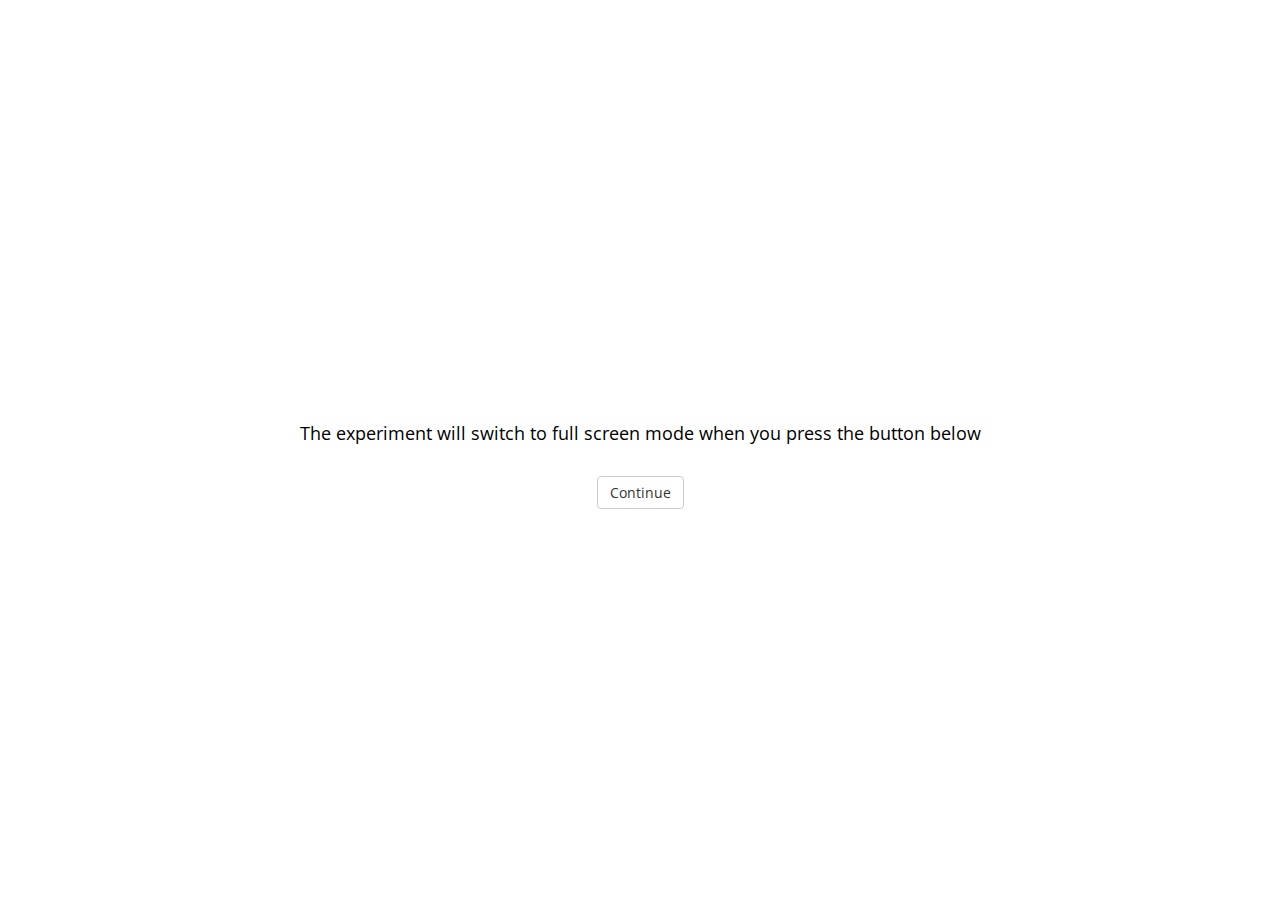
==== session2/cards/index.html @ af108b32 "removed quiz on session2" ====
<!DOCTYPE html>
<html>

<head>
    <title>Cards</title>
    <script src="js/jquery-2.1.1.min.js"></script>
    <script src="js/jspsych.js"></script>
    <script src="plugins/jspsych-resize.js"></script>
    <script src="plugins/jspsych-html-keyboard-response.js"></script>
    <script src="plugins/jspsych-instructions.js"></script>
    <script src="plugins/jspsych-survey-text.js"></script>
    <script src="plugins/jspsych-survey-multi-choice.js"></script>
    <script src="plugins/jspsych-fullscreen.js"></script>
    <script src="plugins/jspsych-html-button-response.js"></script>
    <script src="plugins/jspsych-html-slider-response.js"></script>
    <link href="css/my_exp.css" rel="stylesheet" type="text/css">
    <link href="css/jspsych.css" rel="stylesheet" type="text/css">

</head>

<body>
    <script>

        /*this defines the css properties according to the window_screen_size*/
        var root = document.documentElement;
        var vis_angle_px = 105
        var square_width = 51.4
        root.style.setProperty('--top_middle', window.screen.height / 2 + "px");
        root.style.setProperty('--left_middle', window.screen.width / 2 - (square_width / 2) + "px");
        root.style.setProperty('--top_a', window.screen.height / 2 - vis_angle_px + "px");
        root.style.setProperty('--left_a', window.screen.width / 2 - vis_angle_px + "px");
        root.style.setProperty('--top_b', window.screen.height / 2 - 2 * vis_angle_px + "px");
        root.style.setProperty('--left_b', window.screen.width / 2 - 2 * vis_angle_px + "px");
        root.style.setProperty('--top_c', window.screen.height / 2 - 3 * vis_angle_px + "px");
        root.style.setProperty('--left_c', window.screen.width / 2 - 3 * vis_angle_px + "px");
        root.style.setProperty('--top_d', window.screen.height / 2 - vis_angle_px + "px");
        root.style.setProperty('--right_d', window.screen.width / 2 - vis_angle_px + "px");
        root.style.setProperty('--top_e', window.screen.height / 2 - 2 * vis_angle_px + "px");
        root.style.setProperty('--right_e', window.screen.width / 2 - 2 * vis_angle_px + "px");
        root.style.setProperty('--top_f', window.screen.height / 2 - 3 * vis_angle_px + "px");
        root.style.setProperty('--right_f', window.screen.width / 2 - 3 * vis_angle_px + "px");
        root.style.setProperty('--bottom_g', window.screen.height / 2 - vis_angle_px + "px");
        root.style.setProperty('--right_g', window.screen.width / 2 - vis_angle_px + "px");
        root.style.setProperty('--bottom_h', window.screen.height / 2 - 2 * vis_angle_px + "px");
        root.style.setProperty('--right_h', window.screen.width / 2 - 2 * vis_angle_px + "px");
        root.style.setProperty('--bottom_i', window.screen.height / 2 - 3 * vis_angle_px + "px");
        root.style.setProperty('--right_i', window.screen.width / 2 - 3 * vis_angle_px + "px");
        root.style.setProperty('--bottom_j', window.screen.height / 2 - vis_angle_px + "px");
        root.style.setProperty('--left_j', window.screen.width / 2 - vis_angle_px + "px");
        root.style.setProperty('--bottom_k', window.screen.height / 2 - 2 * vis_angle_px + "px");
        root.style.setProperty('--left_k', window.screen.width / 2 - 2 * vis_angle_px + "px");
        root.style.setProperty('--bottom_l', window.screen.height / 2 - 3 * vis_angle_px + "px");
        root.style.setProperty('--left_l', window.screen.width / 2 - 3 * vis_angle_px + "px");

        root.style.setProperty('--upper1', window.screen.height / 2 - 3 * vis_angle_px + "px");
        root.style.setProperty('--upper2', window.screen.height / 2 - 2 * vis_angle_px + "px");
        root.style.setProperty('--upper3', window.screen.height / 2 - vis_angle_px + "px");

        root.style.setProperty('--lower1', window.screen.height / 2 - 3 * vis_angle_px + "px");
        root.style.setProperty('--lower2', window.screen.height / 2 - 2 * vis_angle_px + "px");
        root.style.setProperty('--lower3', window.screen.height / 2 - vis_angle_px + "px");

        //---------------------------------------------------------------------------------------------
        root.style.setProperty('--left_card', window.screen.width / 2 - 350 + "px");
        root.style.setProperty('--right_card', window.screen.width / 2 -  350 + "px");
        root.style.setProperty('--middle_left_card', window.screen.width / 2 - 160 + "px");
        root.style.setProperty('--middle_right_card', window.screen.width / 2 - 160 + "px");

        root.style.setProperty('--top_card', window.screen.height / 2 - 90 + "px");
        root.style.setProperty('--top_reward', window.screen.height / 2 + "px");
        root.style.setProperty('--left_reward', window.screen.width / 2 + "px");


        /*---------------------------------------------------- 
        Card game starts
        ------------------------------------------------------*/
        /*full screen */
        var enter_fullscreen = {
            type: "fullscreen",
            fullscreen_mode: true
        }
        /*---------------------------------------------------- 
        Define images
        ------------------------------------------------------*/

        var example_deck0=['images/practice_elements/conversation_green_blank.png', 'images/practice_elements/conversation_ocean_blank.png']
        var example_deck1= ['images/practice_elements/heart_bluish_blank.png','images/practice_elements/star_purple_blank.png', 'images/practice_elements/heart_purple_blank.png','images/practice_elements/star_bluish_blank.png']
        var example_deck2= ['images/practice_elements/parallel_brown_plus.png', 'images/practice_elements/trapezoid_fuchsia_x.png', 'images/practice_elements/parallel_fuchsia_plus.png', 'images/practice_elements/trapezoid_brown_x.png', 'images/practice_elements/trapezoid_brown_plus.png', 'images/practice_elements/parallel_fuchsia_x.png', 'images/practice_elements/trapezoid_fuchsia_plus.png', 'images/practice_elements/parallel_brown_x.png']
        var practice_deck_images = [example_deck0,example_deck1,example_deck2]

        var example_reward0=['images/practice_reward/conversation_green_blank.png', 'images/practice_reward/conversation_ocean_blank.png']
        var example_reward1= ['images/practice_reward/heart_bluish_blank.png','images/practice_reward/star_purple_blank.png', 'images/practice_reward/heart_purple_blank.png','images/practice_reward/star_bluish_blank.png']
        var example_reward2= ['images/practice_reward/parallel_brown_plus.png', 'images/practice_reward/trapezoid_fuchsia_x.png', 'images/practice_reward/parallel_fuchsia_plus.png', 'images/practice_reward/trapezoid_brown_x.png', 'images/practice_reward/trapezoid_brown_plus.png', 'images/practice_reward/parallel_fuchsia_x.png', 'images/practice_reward/trapezoid_fuchsia_plus.png', 'images/practice_reward/parallel_brown_x.png']
        var practice_reward_images = [example_reward0,example_reward1,example_reward2]

        //2D array - array i contains the cards for block type i
        var test_deck0=['images/test_elements/pink_blank_triangle.png', 'images/test_elements/green_blank_triangle.png']
        var test_deck1= ['images/test_elements/red_rhombus.png', 'images/test_elements/yellow_hexagon.png','images/test_elements/red_hexagon.png', 'images/test_elements/yellow_rhombus.png']
        var test_deck2= ['images/test_elements/blue_circle_x.png',
        'images/test_elements/orange_square_plus.png',
         'images/test_elements/orange_circle_x.png',
         'images/test_elements/blue_square_plus.png',
         'images/test_elements/blue_square_x.png',
         'images/test_elements/orange_circle_plus.png',
          'images/test_elements/orange_square_x.png',
           'images/test_elements/blue_circle_plus.png' 
            ]
        var test_deck_images = [test_deck0,test_deck1,test_deck2]

        var reward_deck0=['images/reward_elements/pink_blank_triangle.png', 'images/reward_elements/green_blank_triangle.png']
        var reward_deck1= ['images/reward_elements/red_rhombus.png', 'images/reward_elements/yellow_hexagon.png','images/reward_elements/red_hexagon.png', 'images/reward_elements/yellow_rhombus.png']
        var reward_deck2= ['images/reward_elements/blue_circle_x.png',
        'images/reward_elements/orange_square_plus.png',
         'images/reward_elements/orange_circle_x.png',
         'images/reward_elements/blue_square_plus.png',
         'images/reward_elements/blue_square_x.png',
         'images/reward_elements/orange_circle_plus.png',
          'images/reward_elements/orange_square_x.png',
           'images/reward_elements/blue_circle_plus.png' 
            ]
        var reward_deck_images = [reward_deck0,reward_deck1,reward_deck2]

        var reward_images = ['images/zero_coins.png', 'images/won1-no-back1.png']
        var background='images/test_elements/background.png'

        /*----------------------------------------------------
        Define game-related settings
        ------------------------------------------------------*/
        var block_type=Number(jsPsych.randomization.sampleWithoutReplacement([0,1,2], 1));
        var practice_order=jsPsych.randomization.shuffle([0,0,1,1,2,2])
        var practice_number=-1;
        var background_locs;
        var invalid=false;
        var invalid_from_all_keyboard=false;
        var first_loc;
        var second_loc;
        var prob_reward;

        var FB_matrix1 = []; //first option for random walk
        FB_matrix1[0] = [0.157020842, 0.15, 0.15, 0.156040006, 0.15, 0.15, 0.15, 0.15, 0.15, 0.195488406, 0.238761738, 0.208685625, 0.176161325, 0.189415947, 0.179116023, 0.1990778, 0.15, 0.154505329, 0.20971304, 0.248624145, 0.243429274, 0.222942467, 0.25854102, 0.32771788, 0.346910101, 0.363247772, 0.412600622, 0.394723848, 0.379588708, 0.39092306, 0.37934023, 0.422537053, 0.42854826, 0.414645187, 0.411459023, 0.357681821, 0.319182052, 0.271389827, 0.331717046, 0.337330719, 0.360532922, 0.40079545, 0.4120548, 0.419174746, 0.49439884, 0.445138221, 0.462633019, 0.472754153, 0.446989894, 0.450821354]
        FB_matrix1[1] = [0.619709433, 0.638847416, 0.673558252, 0.650024264, 0.609580707, 0.643928684, 0.632410914, 0.660272086, 0.654805088, 0.654415047, 0.651459173, 0.622871469, 0.621873043, 0.64873017, 0.614258789, 0.624416768, 0.584623601, 0.549768795, 0.501743755, 0.463638119, 0.572912292, 0.521565163, 0.483212291, 0.416664343, 0.406414638, 0.424988911, 0.423891952, 0.477917326, 0.499917072, 0.527574737, 0.55610902, 0.542712218, 0.558499434, 0.630558855, 0.630067304, 0.633714377, 0.66237771, 0.642321058, 0.598826994, 0.537534203, 0.541353187, 0.565797459, 0.625624932, 0.673666597, 0.709709244, 0.732720996, 0.63950116, 0.653624258, 0.59332484, 0.584050675]
        FB_matrix1[2] = [0.455624574, 0.447060403, 0.464653849, 0.468050463, 0.479689254, 0.489298433, 0.49896292, 0.503229792, 0.426905337, 0.43950215, 0.424029653, 0.373946687, 0.309792793, 0.299386806, 0.330861332, 0.390680702, 0.368970152, 0.364360177, 0.30563429, 0.304244594, 0.231771321, 0.189074154, 0.232423255, 0.167898662, 0.223806442, 0.15, 0.160403157, 0.15, 0.15, 0.199845574, 0.252707012, 0.240813444, 0.31536487, 0.238292789, 0.158989637, 0.160086403, 0.157452045, 0.176706854, 0.163972711, 0.156086284, 0.15, 0.15, 0.15, 0.15, 0.15, 0.15, 0.163664995, 0.191478745, 0.179692284, 0.15]
        FB_matrix1[3] = [0.57748884, 0.547476684, 0.564055839, 0.533591457, 0.548975462, 0.530164744, 0.449644452, 0.400668363, 0.363860908, 0.384457003, 0.381435283, 0.395809752, 0.418116153, 0.444540894, 0.461018357, 0.499538162, 0.501779212, 0.444644815, 0.41071651, 0.412544239, 0.404462135, 0.394042659, 0.427578923, 0.414173854, 0.432006777, 0.409534504, 0.383596933, 0.366896641, 0.455084108, 0.475709276, 0.523782927, 0.467327472, 0.456414917, 0.399816399, 0.404586093, 0.419517324, 0.426407739, 0.408329963, 0.442421569, 0.439231949, 0.422045599, 0.398831425, 0.445303813, 0.442015842, 0.391095483, 0.39784058, 0.324718947, 0.306483515, 0.337784885, 0.36036193]

        var FB_matrix2 = []; //second option for random walk
        FB_matrix2[0] = [0.845975582487881, 0.85, 0.81123981623416, 0.789141099022303, 0.751663824866457, 0.72735351859757, 0.742347793238537, 0.753754227215819, 0.746075023900087, 0.737343506480181, 0.692984957684149, 0.675577628229723, 0.745556748998617, 0.71125837690303, 0.694514713755348, 0.714388446287687, 0.783630386810177, 0.770445763793407, 0.824521546472684, 0.790480453126701, 0.85, 0.85, 0.843176961956961, 0.85, 0.828195931451447, 0.755869600658702, 0.776593185122782, 0.81606989556573, 0.826657856553749, 0.85, 0.763451985095631, 0.768782826705445, 0.72315453750397, 0.744041295284946, 0.755981819695817, 0.763692087417252, 0.715492666976828, 0.665323379127968, 0.661767041062244, 0.636919337440861, 0.699988753390204, 0.7057964737575, 0.697944056588352, 0.668310166782719, 0.703052596271881, 0.670977141593213, 0.657559374880663, 0.657697260617624, 0.691640971133472, 0.611226726190539]
        FB_matrix2[1] = [0.375602713995613, 0.48282509800063, 0.494525989075682, 0.543622095082177, 0.516946927374032, 0.475244820667582, 0.400760299848026, 0.381880563982018, 0.347755215789558, 0.377812300016978, 0.380163069942995, 0.38413161981098, 0.26760715260041, 0.260422784855496, 0.268155079883975, 0.251406281945099, 0.209543175321419, 0.151202231088302, 0.224978510431589, 0.272585102536807, 0.250095598302914, 0.303130386824021, 0.37655862364951, 0.425015108588993, 0.466527045391378, 0.475585372727463, 0.49537639097554, 0.454527684102617, 0.458159320947147, 0.484668262193617, 0.495795588746343, 0.517344460155327, 0.52701976983929, 0.53399907556477, 0.503566092126325, 0.473970606757295, 0.496098948910575, 0.486695446679407, 0.450300736976094, 0.398544662174359, 0.352858472073834, 0.398636195191715, 0.426971077722684, 0.412985650447782, 0.416677577190978, 0.395748342240411, 0.327448231157449, 0.327799692492665, 0.251975712140467, 0.340218688032523]
        FB_matrix2[2] = [0.193985212384723, 0.206956045541635, 0.210698560537085, 0.167181866606574, 0.160385970678125, 0.222730035820976, 0.198469637701887, 0.172671623566782, 0.162798512889768, 0.15, 0.15, 0.15, 0.15, 0.199552385667056, 0.174287773822883, 0.269670686810636, 0.252786940174757, 0.189125237952722, 0.225414299620099, 0.243618922388333, 0.242317154413386, 0.289912399513056, 0.373745950650062, 0.359084647637115, 0.403656129661135, 0.441680486222199, 0.44164400896872, 0.414427808841568, 0.432450359373388, 0.422407688676513, 0.478765980026055, 0.43991321252404, 0.460515346014774, 0.477542614359421, 0.54663951246181, 0.5718563829427, 0.599289460718547, 0.632344042749078, 0.645294843658166, 0.603839822122366, 0.626033976530081, 0.617148808754216, 0.605145559853044, 0.60581328339173, 0.634693544130636, 0.608156883430918, 0.638272917443395, 0.759248046030977, 0.800744794715403, 0.743147931095743]
        FB_matrix2[3] = [0.657246048073284, 0.618086829682723, 0.595684150521574, 0.557190569488012, 0.564740500495189, 0.537794873440958, 0.572478028772034, 0.544284759819363, 0.565512040769269, 0.609162316383323, 0.612692635970217, 0.599074184466825, 0.624430540771649, 0.61362478265891, 0.589115858605799, 0.659608157197614, 0.609923227373039, 0.646017979685294, 0.678981124134102, 0.614548145493107, 0.56383454031102, 0.549029586091234, 0.55849401531693, 0.534321380083867, 0.524323955534099, 0.470320959464802, 0.472906551046881, 0.538562286829453, 0.478144939931822, 0.446185189590624, 0.381082715549124, 0.366965796117453, 0.358985000652961, 0.372394934108319, 0.344972096143612, 0.385304745329059, 0.353303088597743, 0.354771200328839, 0.302906027656004, 0.295663486413838, 0.352017105089281, 0.354826600774228, 0.318276430004339, 0.33619164577473, 0.32106888741154, 0.359266139343765, 0.341415475662829, 0.281568937933076, 0.282294114905856, 0.199795953234659]

        // capture info from Prolific
        var subject_id = jsPsych.data.getURLVariable('PROLIFIC_PID');
        // randomly assigning the random walk to be either 1 or 2
        if (subject_id != undefined) {
            var sign = subject_id[subject_id.length - 1];
            if (['0', '1', '2', '3', '4', 'a', 'b', 'c'].includes(sign)) {
                var FB_matrix = FB_matrix2
            }
            else {
                var FB_matrix = FB_matrix1
            }
        }
        else {
            var FB_matrix = FB_matrix2
        }

        /*----------------------------------------------------
        Start instructions
        ------------------------------------------------------*/
        var instructions_cards = {
            on_start: function () {
                if (document.querySelector('#cursor-toggle') != null) {
                    document.querySelector('#cursor-toggle').remove()
                }
            },
            type: "instructions",
            pages: ["<p><b><u>Welcome back to the card game</u></b></p>"
                + "<p style='text-align:left'>Your winnings in this game will earn you additional payment bonus for the study."
                + " If no extra money will be earned in the card game, you will still get £2.5 for completing this session of the study."
                + " However, <b>you can gain up to an extra £0.9 based on winnings in the game.</b></p>",
            "<p style='text-align:left'> We will now provide a short reminder of the instructions regarding the card game. Please read them carefully. <br>"
            + "Feel free to go back and forth between the screens.</p> ",
            "<p style='text-align:left'> Below is an example of a card-deck of four cards, very much like the cards in the game to follow. <b>The card-decks in the game, though, will vary in size - 2-card, 4-card or 8-card decks.</b> </p>" +
            "<img class='exampleDeck' src='images/practice_elements/heart_bluish_blank.png' >"+"<img class='exampleDeck' src='images/practice_elements/star_purple_blank.png' >"+
            "<img class='exampleDeck' src='images/practice_elements/heart_purple_blank.png' >"+"<img class='exampleDeck' src='images/practice_elements/star_bluish_blank.png' >",
            "<p> On each step, only two cards from the card deck will be offered, in only two of the four possible locations (as shown in the examples below).<br>"
            + "You will be able to select the <b>left card by pressing 'S'</b>, the <b>middle-left card by pressing 'F'</b>, the <b>middle-right card by pressing 'H'</b> and the <b>right card by pressing 'K'</b> on your keyboard."
            + " <br><br><u>Please do your best to respond as fast and as accurate as you can.</u><br></p>"
            + "<img class='exampleLoc1' src='images/example1.png' > <br>" + "<img class='exampleLoc2' src='images/example2.png' >",
            "<p style='text-align:left'>After selecting the card, you will see an outcome in the middle of the screen, as shown below.<br><br>"
            + "<b>Winning very much depends on the location of the card you chose - some locations are better than others in the block.</b><br>"
            + "Your task is to find out which location is the best in each block at any time and choose it.<br><br> <b> Please note that the winning chances of the locations are independent</b>.<br> Learning about one location does not tell you anything about the other locations.</p>"
            + "<br> <img class='exampleReward' src='images/example_reward.png'>",
            "<p style='text-align:left'><u>Three important things to remember:</u><br>"
            + "1. <b>How good a location is can change along with the game - </b> somewhat like the value of market products that sometimes is worth more and sometimes less."
            + "<br><br>2.<b> Only the locations are related to your chances of winning - </b> the identity of the card does not influence the chances of winning a coin.<br><br>"
            + " 3. <b>The chance that each location will give you money has nothing to do with the other locations - </b> you can't learn about one location from the money rewards you got for another.</p>"],
            show_clickable_nav: true
        };
        /*---------------------------------------------------- 
        Functions for card game
        ------------------------------------------------------*/

        function find_background_loc(arr) {
            var ret=[false,false,false,false]
            var i
            for(i=0; i<arr.length; i++){
                if (arr[i]==background){
                    ret[i]=true;
                }
            }
            return ret;
        }

        function draw_show_cards(deck) {
            if (block_type==0){ //only colors
                card1=deck[0]
                card2= deck[1]
            }
            else if (block_type==1){// colors+shapes
                index= jsPsych.randomization.sampleWithReplacement([0,2],1)
                if(index==0){
                    card1=deck[0]
                    card2=deck[1]
                }
                else{
                    card1=deck[2]
                    card2=deck[3]
                }
            }
            else{ //colors+shapes+pattern
                index= jsPsych.randomization.sampleWithReplacement([0,2,4,6],1)
                if(index==0){
                    card1=deck[0]
                    card2=deck[1]
                }
                else if (index==2){
                    card1=deck[2]
                    card2=deck[3]
                }
                else if (index==4){
                    card1=deck[4]
                    card2=deck[5]
                }
                else{
                    card1=deck[6]
                    card2=deck[7]
                }
            }

            arr= jsPsych.randomization.shuffle([card1,card2,background, background])
            left_card=arr[0];
            mid_left_card=arr[1];
            mid_right_card=arr[2];
            right_card=arr[3];
            background_locs=find_background_loc(arr)

            if (practice_number == -1){ //if we are not in practice
                for (var i = 0; i < 4; i++){
                    if (background_locs[i] == 0){
                        if (arr[i] == card1){
                            first_loc = i
                        }
                        else {
                            second_loc = i
                        }
                    }
                }
            }


            left_with_tag = "<img class='card_left' src='" + left_card + "'>"
            mid_left_with_tag = "<img class='card_middle_left' src='" + mid_left_card + "'>"
            mid_right_with_tag = "<img class='card_middle_right' src='" + mid_right_card + "'>"
            right_with_tag = "<img class='card_right' src='" + right_card + "'>"

            return left_with_tag +  mid_left_with_tag + mid_right_with_tag + right_with_tag;
        }

        function show_choice() {
            last_choice = jsPsych.pluginAPI.convertKeyCodeToKeyCharacter(jsPsych.data.getLastTrialData().values()[0].key_press)

            left_with_tag = "<img class='card_left' src='" + background + "'>"
            mid_left_with_tag = "<img class='card_middle_left' src='" + background + "'>"
            mid_right_with_tag = "<img class='card_middle_right' src='" + background + "'>"
            right_with_tag = "<img class='card_right' src='" + background + "'>"

            if (last_choice == 's') {
                if (background_locs[0]==true){
                    invalid=true
                } 
                else{
                    selected = 0
                    if (practice_number != -1) { //we're practicing
                        card_selected = practice_deck_images[block_type].indexOf(left_card)
                        left_to_show = practice_reward_images[block_type][card_selected]
                    }
                    else{
                        card_selected = test_deck_images[block_type].indexOf(left_card)
                        left_to_show = reward_deck_images[block_type][card_selected]
                    }
                    left_with_tag = "<img class='card_left' src='" + left_to_show + "'>"
                }
            }
            else if (last_choice == 'f') {
                if (background_locs[1]==true){
                    invalid=true
                } 
                else{
                    selected = 1
                    if (practice_number != -1) { //we're practicing
                        card_selected = practice_deck_images[block_type].indexOf(mid_left_card)
                        mid_left_to_show = practice_reward_images[block_type][card_selected]
                    }
                    else{
                        card_selected = test_deck_images[block_type].indexOf(mid_left_card)
                        mid_left_to_show = reward_deck_images[block_type][card_selected]
                    }
                    mid_left_with_tag = "<img class='card_middle_left' src='" + mid_left_to_show + "'>"
                }
            }
            else if (last_choice == 'h') {
                if (background_locs[2]==true){
                    invalid=true
                } 
                else{
                    selected = 2
                    if (practice_number != -1) { //we're practicing
                        card_selected = practice_deck_images[block_type].indexOf(mid_right_card)
                        mid_right_to_show = practice_reward_images[block_type][card_selected]
                    }
                    else{
                        card_selected = test_deck_images[block_type].indexOf(mid_right_card)
                        mid_right_to_show = reward_deck_images[block_type][card_selected]
                    }
                    mid_right_with_tag = "<img class='card_middle_right' src='" + mid_right_to_show + "'>"
                }
            }
            else if (last_choice == 'k') {
                if (background_locs[3]==true){
                    invalid=true
                } 
                else{
                    selected = 3
                    if (practice_number != -1) { //we're practicing
                        card_selected = practice_deck_images[block_type].indexOf(right_card)
                        right_to_show = practice_reward_images[block_type][card_selected]
                    }
                    else{
                        card_selected = test_deck_images[block_type].indexOf(right_card)
                        right_to_show = reward_deck_images[block_type][card_selected]
                    }
                    right_with_tag = "<img class='card_right' src='" + right_to_show + "'>"
                }
            }
            else{
                selected = null
                reward = 0
                if (last_choice!= null){
                    invalid_from_all_keyboard=true;
                    return '<div style="font-size:40px; position: absolute; left: 220px; top: 300px;">Please choose only between "S", "F", "H" and "K"!</div>'
                }
                else {
                    return '<div style="font-size:40px; position: absolute; left: 420px; top: 300px;">Please respond faster!</div>'
                }
            }
            if (invalid==true) {
                selected = null
                reward = 0
                return '<div style="font-size:40px; position: absolute; left: 380px; top: 300px;">Please choose a valid option!</div>'
            }
            return left_with_tag + mid_left_with_tag + mid_right_with_tag + right_with_tag;

        }

        function show_reward (){
            key_selected = jsPsych.data.getLastTrialData().values()[0].key_selected
            left_with_tag = "<img class='card_left' src='" + background + "'>"
            mid_left_with_tag = "<img class='card_middle_left' src='" + background + "'>"
            mid_right_with_tag = "<img class='card_middle_right' src='" + background + "'>"
            right_with_tag = "<img class='card_right' src='" + background + "'>"
            card_selected = jsPsych.data.getLastTrialData().values()[0].card_selected

            if (key_selected == 0) {
                if (practice_number != -1) { //we're practicing
                    left_card = practice_reward_images[block_type][card_selected]
                }
                else{
                    left_card = reward_deck_images[block_type][card_selected]
                }
                left_with_tag = "<img class='card_left' src='" + left_card + "'>"
            }
            else if (key_selected == 1) {
                if (practice_number != -1) { //we're practicing
                    mid_left_card = practice_reward_images[block_type][card_selected]
                }
                else{
                    mid_left_card = reward_deck_images[block_type][card_selected]
                }
                mid_left_with_tag = "<img class='card_middle_left' src='" + mid_left_card + "'>"
            }
            else if (key_selected == 2) {
                if (practice_number != -1) { //we're practicing
                    mid_right_card = practice_reward_images[block_type][card_selected]
                }
                else{
                    mid_right_card = reward_deck_images[block_type][card_selected]
                }
                mid_right_with_tag = "<img class='card_middle_right' src='" + mid_right_card + "'>"
            }
            else if (key_selected == 3) {
                if (practice_number != -1) { //we're practicing
                    right_card = practice_reward_images[block_type][card_selected]
                }
                else{
                    right_card = reward_deck_images[block_type][card_selected]
                }
                right_with_tag = "<img class='card_right' src='" + right_card + "'>"
            }
            else if (invalid==true) {
                invalid=false
                return '<div style="font-size:40px; position: absolute; left: 380px; top: 300px;">Please choose a valid option!</div>'  + '<p><b>Press SPACE to continue</b></p>'
            }
            else if( invalid_from_all_keyboard==true) {
                invalid_from_all_keyboard=false
                return '<div style="font-size:40px; position: absolute; left: 220px; top: 300px;">Please choose only between "S", "F", "H" and "K"!</div>'+ '<p><b>Press SPACE to continue</b></p>'
            }
            else {
                return '<div style="font-size:40px; position: absolute; left: 420px; top: 300px;">Please respond faster!</div>'  + '<p><b>Press SPACE to continue</b></p>'
            }
            prob_reward = FB_matrix[selected][current_cards_exp_trial];
            prob_unreward = 1 - prob_reward;
            reward = jsPsych.randomization.sampleWithReplacement([0, 1], 1, [prob_unreward, prob_reward])[0];
            reward_to_show = "<img class=reward src='" + reward_images[reward] + "'>"
            return left_with_tag + mid_left_with_tag + mid_right_with_tag + right_with_tag  + reward_to_show  + '<br><br><br><br><br><br><br><br><p><b>Press SPACE to continue</b></p>'
        }

        function images_for_block_start() {
            images = test_deck_images[block_type]
            return images
        }

        /*This function downloads the data */
        var subN = localStorage.subN
        var IDsub = Date.now();
        function download_csv(csv) {
            var hiddenElement = document.createElement('a');
            file_name = "WM_visual_array_" + subN + "_" + IDsub.toString() + ".csv"
            hiddenElement.href = 'data:text/csv;charset=utf-8,' + encodeURI(csv);
            hiddenElement.target = '_blank';
            hiddenElement.download = file_name;
            hiddenElement.click();
        }
        /*---------------------------------------------------- 
        Variabels for card game
        ------------------------------------------------------*/
        var current_cards_practice_trial = 0;
        var current_cards_exp_trial = 0;
        var block = 0;
        var blocks = 3;
        var left_card;
        var right_card;
        var mid_left_card;
        var mid_right_card;
        var selected;
        var reward;

        /*---------------------------------------------------- 
        Start practice
        ------------------------------------------------------*/
        var timeline = [];
        timeline.push(enter_fullscreen)
        var start_practice= {
            type: 'html-keyboard-response',
            stimulus: '<div>We will now do a few practice trials <br> Please be ready with your fingers on <b>"S"</b>, <b>"F"</b>, <b>"H"</b> and <b>"K"</b>. <br><br> <b> Press any key to begin</b></div>',
            post_trial_gap: 1000,
            on_finish: function () { 
                document.querySelector('head').insertAdjacentHTML('beforeend', '<style id="cursor-toggle"> html { cursor: none; } </style>') 
            },
        }

        var fixation_cards = {
            type: 'html-keyboard-response',
            stimulus: function(){
                left_with_tag = "<img class='card_left' src='" + background + "'>"
                mid_left_with_tag = "<img class='card_middle_left' src='" + background + "'>"
                mid_right_with_tag = "<img class='card_middle_right' src='" + background + "'>"
                right_with_tag = "<img class='card_right' src='" + background + "'>"
                return left_with_tag + mid_left_with_tag + mid_right_with_tag + right_with_tag;
            },
            choices: jsPsych.NO_KEYS,
            trial_duration: 900
        }

        var practice_cards1 = {
            type: "html-keyboard-response",
            stimulus: function () {
                practice_number+=1;
                block_type=practice_order[practice_number];
                return draw_show_cards(practice_deck_images[block_type])
            },
            choices: jsPsych.ALL_KEYS,
            trial_duration: 6000,
            data: { phase: 'practice', trial_name: 'cards1', trial_num: function () { return current_cards_practice_trial } },

        }

        var practice_choice1 = {
            type: "html-keyboard-response",
            stimulus: show_choice,
            choices: jsPsych.NO_KEYS,
            trial_duration: 500,
            data: { phase: 'practice', trial_name: 'choice1', trial_num: function () { return current_cards_practice_trial } },
            on_finish: function (data) {
                data.key_selected = selected
                if (selected == 0) {
                    data.card_selected = practice_deck_images[block_type].indexOf(left_card)
                }
                else if (selected == 1) {
                    data.card_selected = practice_deck_images[block_type].indexOf(mid_left_card)
                }
                else if (selected == 2) {
                    data.card_selected = practice_deck_images[block_type].indexOf(mid_right_card)
                }
                else if (selected == 3) {
                    data.card_selected = practice_deck_images[block_type].indexOf(right_card)
                }
            }
        }

        var practice_reward1 = {
            type: "html-keyboard-response",
            stimulus: function () {
                return show_reward()
            },
            choices: [32],
            data: { phase: 'practice', trial_name: 'reward1', trial_num: function () { return current_cards_practice_trial } }
            , on_finish: function (data) {
                data.reward = reward;
                if (practice_number == 5) { //practice is over
                    practice_number = -1;
                    block_type=Number(jsPsych.randomization.sampleWithoutReplacement([0,1,2], 1));
                }
            }
        }

        /*---------------------------------------------------- 
        Start exp part of card game
        ------------------------------------------------------*/

        var start_exp = {
            type: 'html-keyboard-response',
            stimulus: '<div> Good job! Practice completed. <br> <br> We will now move on to the real game. Do your best to figure out which locations are better. Good luck!<br><br> <b>Press any key to continue.</b></div>',
            post_trial_gap: 1000,
        }

        var start_block = {
            type: 'html-keyboard-response',
            stimulus: function () {
                block_type=(block_type+1)%3;
                start_block_str= '<p><b><u>Test block ' + (block + 1) + ' out of ' + (blocks) + '</u></b></p>' + '<p style="text-align: left"> You will now start a test block. Below are the cards that can appear in this round.</p>'
                    + '<p style="text-align: left">Use the response key that matches the location of the card you select ("S", "F", "H" or "K", in correspondence) to make your selection. <br> Please do your best to win as many coins as possible!<br> </p>'
                    + '<p style="text-align: left">Remember that: <br> 1) How "good" each location is can change along the round <br> 2) Only the location of the card (not the card that appeared there) predicts an outcome <br> 3) The chance that each location will give you money has nothing to do with the other locations </p>'
                    + '<p><b>Press SPACE to start</b></p>'
                if (block_type==0){
                    start_block_str+='<img src="' + images_for_block_start()[0] + '" class="block_example">  ' + '<img src="' + images_for_block_start()[1] + '" class="block_example">    '
                }
                else if (block_type==1){
                    start_block_str+= '<img src="' + images_for_block_start()[0] + '" class="block_example">  ' + '<img src="' + images_for_block_start()[1] + '" class="block_example">    ' + '<img src="' + images_for_block_start()[2] + '" class="block_example">    ' + '<img src="' + images_for_block_start()[3] + '" class="block_example">  '
                }
                else{
                    start_block_str+= '<img src="' + images_for_block_start()[0] + '" class="block_example">  ' + '<img src="' + images_for_block_start()[1] + '" class="block_example">    ' + '<img src="' + images_for_block_start()[2] + '" class="block_example">    ' + '<img src="' + images_for_block_start()[3] + '" class="block_example">  '
                    + '<img src="' + images_for_block_start()[4] + '" class="block_example">  ' + '<img src="' + images_for_block_start()[5] + '" class="block_example">    ' + '<img src="' + images_for_block_start()[6] + '" class="block_example">    ' + '<img src="' + images_for_block_start()[7] + '" class="block_example">'
                }
                return start_block_str;
            },
            choices: [32]
            , post_trial_gap: 1000,
            on_finish: function () { document.querySelector('head').insertAdjacentHTML('beforeend', '<style id="cursor-toggle"> html { cursor: none; } </style>') },
        }

        var exp_cards1 = {
            type: "html-keyboard-response",
            stimulus: function () {
                return draw_show_cards(images_for_block_start())
            },
            choices: jsPsych.ALL_KEYS,
            trial_duration: 6000,
            data: { phase: 'exp', trial_name: 'cards1', trial_num: function () { return current_cards_exp_trial },
                block_type: function () { return block_type} },
            on_finish: function (data) {
                data.first_loc = first_loc
                data.second_loc = second_loc
            }
        }

        var exp_choice1 = {
            type: "html-keyboard-response",
            stimulus: show_choice,
            choices: jsPsych.NO_KEYS,
            trial_duration: 500,
            //trial_duration: 3000,
            data: { phase: 'exp', trial_name: 'choice1', trial_num: function () { return current_cards_exp_trial },
                block_type: function () { return block_type} },
            on_finish: function (data) {
                data.key_selected = selected
                data.first_loc = first_loc
                data.second_loc = second_loc
                if (selected == 0) {
                    data.card_selected = images_for_block_start().indexOf(left_card)
                }
                else if (selected == 1) {
                    data.card_selected = images_for_block_start().indexOf(mid_left_card)
                }
                else if (selected == 2) {
                    data.card_selected = images_for_block_start().indexOf(mid_right_card)
                }
                else if (selected == 3) {
                    data.card_selected = images_for_block_start().indexOf(right_card)
                }
            }
        }
        var exp_reward1 = {
            type: "html-keyboard-response",
            stimulus: function () {
                return show_reward()
            },
            choices: [32],
            data: {
                phase: 'exp', trial_name: 'reward1', trial_num: function () { return current_cards_exp_trial },
                block: function () { return block }, block_type: function () { return block_type}
            },

            on_finish: function (data) {
                current_cards_exp_trial+=1;
                data.reward = reward;
                data.prob_reward = prob_reward
                data.key_selected = selected
                data.first_loc = first_loc
                data.second_loc = second_loc
                if (selected == 0) {
                    data.card_selected = images_for_block_start().indexOf(left_card)
                }
                else if (selected == 1) {
                    data.card_selected = images_for_block_start().indexOf(mid_left_card)
                }
                else if (selected == 2) {
                    data.card_selected = images_for_block_start().indexOf(mid_right_card)
                }
                else if (selected == 3) {
                    data.card_selected = images_for_block_start().indexOf(right_card)
                }
            }
        }

        var finish_block = {
            type: 'html-keyboard-response',
            stimulus: function () {
    
                finish_block_string = '<p>Good job!</p>' + '<p style="text-align: left"><br> Test block ' + (block + 1) + ' out of ' + (blocks) + ' is over.'
                if (block != 2) {
                    finish_block_string += ' You can stretch a little and take a short break while sitting in front of the screen, if needed.</p><p> <br><br><br><b>Press SPACE to continue</b>  </p>'
                }
                else {
                    finish_block_string += ' We will now continue to answer some questions.</p><p> <br><br><br><b>Press SPACE to continue</b>  </p>'
                }
                return finish_block_string
            },
            post_trial_gap: 1000,
            choices: [32],
            on_finish: function () {
                block += 1;
                current_cards_exp_trial = 0;
            }
        }

        /*---------------------------------------------------- 
        Define timeline for card part
        ------------------------------------------------------*/
        var demo_procedure = {
            timeline: [fixation_cards, practice_cards1, practice_choice1, practice_reward1],
            repetitions: 6  //every trial takes 500+200+2*(900+1500+500+750)+1500+500 =10 sec per trial, 6 trials = 60 sec
        }

        var instructions_loop = {
            timeline: [instructions_cards, start_practice, demo_procedure]
        }

        var test_procedure = {
            timeline: [fixation_cards, exp_cards1, exp_choice1, exp_reward1],
            repetitions: 1 // 10sec per trial - 50 trials per block.
        }
        var test_blocks = {
            timeline: [start_block, test_procedure, finish_block],
            repetitions: 3
        };

        var full_procedure = {
            timeline: [instructions_loop, start_exp, test_blocks]
            //timeline: [start_exp, test_blocks]


        } //instructions+test takes 180sec 
        timeline.push(full_procedure)

        /*---------------------------------------------------- 
              Define init for the whole experiment
              ------------------------------------------------------*/
        jsPsych.init({
            timeline: timeline,
            preload_images: example_deck0,example_deck1,example_deck2,test_deck0,test_deck1,test_deck2,reward_images,reward_deck0,reward_deck1,reward_deck2,
            show_preload_progress_bar: true,
            on_finish: function () {
                // This all part is not used in this experiment (showing participants their bonus and capacity)
                /*calculate accuracy in squares part of cards game */
                var correct_test_squares = jsPsych.data.get().filter({ phase: 'exp', trial_name: 'test_cards' }).select('is_correct').sum()
                var total_test_squares = jsPsych.data.get().filter({ phase: 'exp', trial_name: 'test_cards' }).select('is_correct').count()
                var test_squares_cards_accuracy = correct_test_squares / total_test_squares;
                var test_squares_cards_accuracy = test_squares_cards_accuracy.toFixed(2)
                localStorage.accuracy = test_squares_cards_accuracy; //accuracy to show
                /*calculate bonus */
                var number_of_reward1 = jsPsych.data.get().filter({ phase: 'exp', trial_name: 'reward1' }).select('reward').sum()
                var number_of_reward2 = jsPsych.data.get().filter({ phase: 'exp', trial_name: 'reward2' }).select('reward').sum()
                var bonus = 0.003 * (number_of_reward1 + number_of_reward2)
                var bonus_string = bonus.toFixed(2)
                localStorage.bonus = bonus_string; //bonus to show
                /*get data */
                processed_data = jsPsych.data.get().json()
                download_csv(jsPsych.data.get().csv())
                $.ajax({
                    type: 'POST',
                    url: '/save',
                    data: { 'data': processed_data },
                    success: function () {
                        console.log('success');
                        document.location = '/next'
                    },
                    // Endpoint not running, local save
                    error: function (err) {
                        console.log(err)
                    }
                });
            }
        });
        /*----------------------------------------------------
        After experiment
        ------------------------------------------------------*/
        /* we don't use it here. we have after_exp
        var timeline = [];
        var accuracy = localStorage.accuracy;
        var bonus = localStorage.bonus;
        
        var conclusion = {
            type: 'html-keyboard-response',
            stimulus: function () {
                var feedback_string = '<div style="font-size:20px;">This task is over. Thank you for your participation and see you tomorrow.<br>';
                return feedback_string
            }
        }
        timeline.push(conclusion)
        */
    </script>

</body>

</html>
---- session2/cards/css/my_exp.css ----
img {
    height: 250px;
    width: 200px;
}

p {
    padding: 10px
}

img.fullscreen {
    height: 150px;
    width: 526px;
}

:root {
    --top_middle: 0px;
    --left_middle: 0px;

    --top_a: 0px;
    --left_a: 0px;
    --top_b: 0px;
    --left_b: 0px;
    --top_c: 0px;
    --left_c: 0px;


    --top_d: 0px;
    --right_d: 0px;
    --top_e: 0px;
    --right_e: 0px;
    --top_f: 0px;
    --right_f: 0px;

    --bottom_g: 0px;
    --right_g: 0px;
    --bottom_h: 0px;
    --right_h: 0px;
    --bottom_i: 0px;
    --right_i: 0px;


    --bottom_j: 0px;
    --left_j: 0px;
    --bottom_k: 0px;
    --left_k: 0px;
    --bottom_l: 0px;
    --left_l: 0px;

   --upper1: 0px;
   --upper2: 0px;
   --upper3: 0px;

   --lower1: 0px;
   --lower2: 0px;
   --lower3: 0px;

    --left_card: 0px;
    --middle_left_card: 0px;
    --middle_right_card: 0px;
    --right_card: 0px;
    --top_card: 0px;
    --top_reward: 0px;
    --left_reward: 0px;
}


.reward {

    display: block;
    margin-left: auto;
    margin-right: auto;
    height: 110px;
    width: 100px;
}

.group {
    height: 135px;
    width: 487px;
}

.example {
    height: 135px;
    width: 217px;
}

.block_example {
    height: 130px;
    width: 130px;
}

.exampleDeck {
    height: 130px;
    width: 130px;
    margin-right: 5px;
}

.exampleLoc1 {
    height: 223px;
    width: 960px;
    margin-bottom: -60px;
    margin-top: -30px;
}

.exampleLoc2 {
    height: 223px;
    width: 960px;
    margin-bottom: -20px;
}

.exampleReward {
    height: 224px;
    width: 566px;
}

img.card_left {
    position: fixed;
    height: 130px;
    width: 130px;
    left: var(--left_card);
    top: var(--top_card);
}

img.card_right {
    position: fixed;
    height: 130px;
    width: 130px;
    right: var(--right_card);
    top: var(--top_card);
}

img.card_middle_left {
    position: fixed;
    height: 130px;
    width: 130px;
    left: var(--middle_left_card);
    top: var(--top_card);
}

img.card_middle_right {
    position: fixed;
    height: 130px;
    width: 130px;
    right: var(--middle_right_card);
    top: var(--top_card);
}
---- session2/cards/css/jspsych.css ----
/*
 * CSS for jsPsych experiments.
 *
 * This stylesheet provides minimal styling to make jsPsych
 * experiments look polished without any additional styles.
 */

 @import url(https://fonts.googleapis.com/css?family=Open+Sans:400italic,700italic,400,700);

/* Container holding jsPsych content */

 .jspsych-display-element {
   display: flex;
   flex-direction: column;
   overflow-y: auto;
 }

 .jspsych-display-element:focus {
   outline: none;
 }

 .jspsych-content-wrapper {
   display: flex;
   margin: auto;
   flex: 1 1 100%;
   width: 100%;
 }

 .jspsych-content {
   max-width: 95%; /* this is mainly an IE 10-11 fix */
   text-align: center;
   margin: auto; /* this is for overflowing content */
 }

 .jspsych-top {
   align-items: flex-start;
 }

 .jspsych-middle {
   align-items: center;
 }

/* fonts and type */

.jspsych-display-element {
  font-family: 'Open Sans', 'Arial', sans-serif;
  font-size: 18px;
  line-height: 1.6em;
}

/* Form elements like input fields and buttons */

.jspsych-display-element input[type="text"] {
  font-family: 'Open Sans', 'Arial', sans-serif;
  font-size: 14px;
}

/* borrowing Bootstrap style for btn elements, but combining styles a bit */
.jspsych-btn {
  display: inline-block;
  padding: 6px 12px;
  margin: 0px;
  font-size: 14px;
  font-weight: 400;
  font-family: 'Open Sans', 'Arial', sans-serif;
  cursor: pointer;
  line-height: 1.4;
  text-align: center;
  white-space: nowrap;
  vertical-align: middle;
  background-image: none;
  border: 1px solid transparent;
  border-radius: 4px;
  color: #333;
  background-color: #fff;
  border-color: #ccc;
}

/* only apply the hover style on devices with a mouse/pointer that can hover - issue #977 */
@media (hover: hover) {
  .jspsych-btn:hover {
    background-color: #ddd;
    border-color: #aaa;
  }
}

.jspsych-btn:active {
  background-color: #ddd;
  border-color:#000000;
}

.jspsych-btn:disabled {
  background-color: #eee;
  color: #aaa;
  border-color: #ccc;
  cursor: not-allowed;
}

/* custom style for input[type="range] (slider) to improve alignment between positions and labels */

.jspsych-slider {
  appearance: none;
  -webkit-appearance: none; 
  -moz-appearance: none;
  width: 100%; 
  background: transparent; 
}
.jspsych-slider:focus {
  outline: none;
}
/* track */
.jspsych-slider::-webkit-slider-runnable-track {
  appearance: none;
  -webkit-appearance: none;
  width: 100%;
  height: 8px;
  cursor: pointer;
  background: #eee;
  box-shadow: 0px 0px 0px #000000, 0px 0px 0px #0d0d0d;
  border-radius: 2px;
  border: 1px solid #aaa;
}
.jspsych-slider::-moz-range-track {
  appearance: none;
  width: 100%;
  height: 8px;
  cursor: pointer;
  background: #eee;
  box-shadow: 0px 0px 0px #000000, 0px 0px 0px #0d0d0d;
  border-radius: 2px;
  border: 1px solid #aaa;
}
.jspsych-slider::-ms-track {
  appearance: none;
  width: 99%;
  height: 14px;
  cursor: pointer;
  background: #eee;
  box-shadow: 0px 0px 0px #000000, 0px 0px 0px #0d0d0d;
  border-radius: 2px;
  border: 1px solid #aaa;
}
/* thumb */
.jspsych-slider::-webkit-slider-thumb {
  border: 1px solid #666;
  height: 24px;
  width: 15px;
  border-radius: 5px;
  background: #ffffff;
  cursor: pointer;
  -webkit-appearance: none;
  margin-top: -9px;
}
.jspsych-slider::-moz-range-thumb {
  border: 1px solid #666;
  height: 24px;
  width: 15px;
  border-radius: 5px;
  background: #ffffff;
  cursor: pointer;
}
.jspsych-slider::-ms-thumb {
  border: 1px solid #666;
  height: 20px;
  width: 15px;
  border-radius: 5px;
  background: #ffffff;
  cursor: pointer;
  margin-top: -2px;
}

/* jsPsych progress bar */

#jspsych-progressbar-container {
  color: #555;
  border-bottom: 1px solid #dedede;
  background-color: #f9f9f9;
  margin-bottom: 1em;
  text-align: center;
  padding: 8px 0px;
  width: 100%;
  line-height: 1em;
}
#jspsych-progressbar-container span {
  font-size: 14px;
  padding-right: 14px;
}
#jspsych-progressbar-outer {
  background-color: #eee;
  width: 50%;
  margin: auto;
  height: 14px;
  display: inline-block;
  vertical-align: middle;
  box-shadow: inset 0 1px 2px rgba(0,0,0,0.1);
}
#jspsych-progressbar-inner {
  background-color: #aaa;
  width: 0%;
  height: 100%;
}

/* Control appearance of jsPsych.data.displayData() */
#jspsych-data-display {
  text-align: left;
}
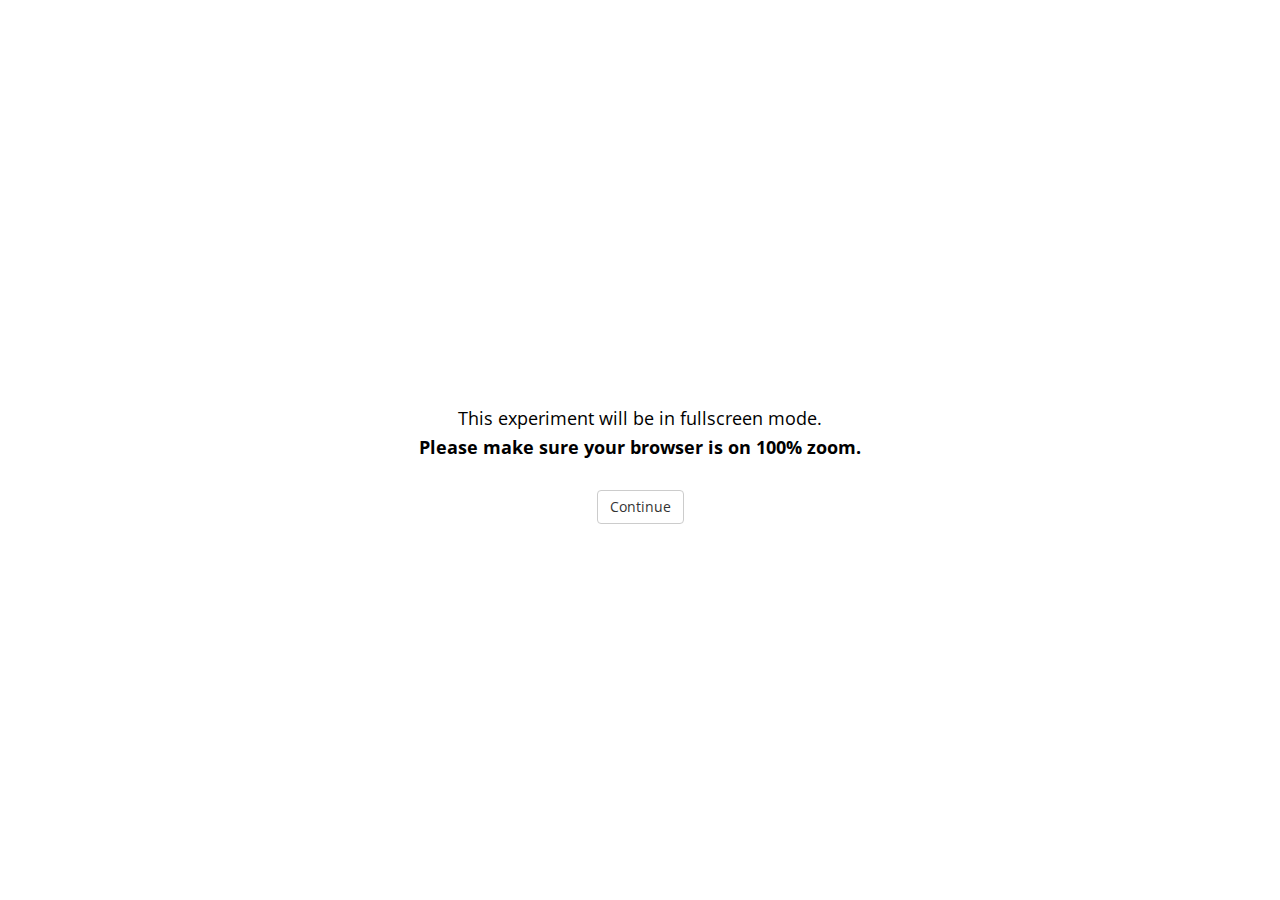
==== commit 650b7341: "progress on ido's code review" ====
--- a/session2/cards/index.html
+++ b/session2/cards/index.html
@@ -77,7 +77,8 @@
         /*full screen */
         var enter_fullscreen = {
             type: "fullscreen",
-            fullscreen_mode: true
+            fullscreen_mode: true,
+            message: '<p>This experiment will be in fullscreen mode. <br> <b>Please make sure your browser is on 100% zoom.</b></p>'
         }
         /*---------------------------------------------------- 
         Define images
@@ -135,6 +136,7 @@
         var first_loc;
         var second_loc;
         var prob_reward;
+        var sum_of_reward = 0;
 
         var FB_matrix1 = []; //first option for random walk
         FB_matrix1[0] = [0.157020842, 0.15, 0.15, 0.156040006, 0.15, 0.15, 0.15, 0.15, 0.15, 0.195488406, 0.238761738, 0.208685625, 0.176161325, 0.189415947, 0.179116023, 0.1990778, 0.15, 0.154505329, 0.20971304, 0.248624145, 0.243429274, 0.222942467, 0.25854102, 0.32771788, 0.346910101, 0.363247772, 0.412600622, 0.394723848, 0.379588708, 0.39092306, 0.37934023, 0.422537053, 0.42854826, 0.414645187, 0.411459023, 0.357681821, 0.319182052, 0.271389827, 0.331717046, 0.337330719, 0.360532922, 0.40079545, 0.4120548, 0.419174746, 0.49439884, 0.445138221, 0.462633019, 0.472754153, 0.446989894, 0.450821354]
@@ -175,26 +177,28 @@
             },
             type: "instructions",
             pages: ["<p><b><u>Welcome back to the card game</u></b></p>"
-                + "<p style='text-align:left'>Your winnings in this game will earn you additional payment bonus for the study."
+                + "<p style='text-align:center'>Your winnings in this game will earn you additional payment bonus for the study."
                 + " If no extra money will be earned in the card game, you will still get £2.5 for completing this session of the study."
                 + " However, <b>you can gain up to an extra £0.9 based on winnings in the game.</b></p>",
-            "<p style='text-align:left'> We will now provide a short reminder of the instructions regarding the card game. Please read them carefully. <br>"
-            + "Feel free to go back and forth between the screens.</p> ",
-            "<p style='text-align:left'> Below is an example of a card-deck of four cards, very much like the cards in the game to follow. <b>The card-decks in the game, though, will vary in size - 2-card, 4-card or 8-card decks.</b> </p>" +
-            "<img class='exampleDeck' src='images/practice_elements/heart_bluish_blank.png' >"+"<img class='exampleDeck' src='images/practice_elements/star_purple_blank.png' >"+
-            "<img class='exampleDeck' src='images/practice_elements/heart_purple_blank.png' >"+"<img class='exampleDeck' src='images/practice_elements/star_bluish_blank.png' >",
-            "<p> On each step, only two cards from the card deck will be offered, in only two of the four possible locations (as shown in the examples below).<br>"
-            + "You will be able to select the <b>left card by pressing 'S'</b>, the <b>middle-left card by pressing 'F'</b>, the <b>middle-right card by pressing 'H'</b> and the <b>right card by pressing 'K'</b> on your keyboard."
-            + " <br><br><u>Please do your best to respond as fast and as accurate as you can.</u><br></p>"
-            + "<img class='exampleLoc1' src='images/example1.png' > <br>" + "<img class='exampleLoc2' src='images/example2.png' >",
-            "<p style='text-align:left'>After selecting the card, you will see an outcome in the middle of the screen, as shown below.<br><br>"
-            + "<b>Winning very much depends on the location of the card you chose - some locations are better than others in the block.</b><br>"
-            + "Your task is to find out which location is the best in each block at any time and choose it.<br><br> <b> Please note that the winning chances of the locations are independent</b>.<br> Learning about one location does not tell you anything about the other locations.</p>"
-            + "<br> <img class='exampleReward' src='images/example_reward.png'>",
-            "<p style='text-align:left'><u>Three important things to remember:</u><br>"
-            + "1. <b>How good a location is can change along with the game - </b> somewhat like the value of market products that sometimes is worth more and sometimes less."
-            + "<br><br>2.<b> Only the locations are related to your chances of winning - </b> the identity of the card does not influence the chances of winning a coin.<br><br>"
-            + " 3. <b>The chance that each location will give you money has nothing to do with the other locations - </b> you can't learn about one location from the money rewards you got for another.</p>"],
+                "<p style='text-align:center'> We will now provide a refresher of the instructions for the card game. <br>"
+                + "Feel free to go back and forth between the screens.</p> ",
+                "<p style='text-align:center'> Below is an example of a card-deck of four cards, very much like the cards in the game to follow. <b>The card-decks in the game, though, will vary in size - 2-card, 4-card or 8-card decks.</b> </p>" +
+                "<img class='exampleDeck' src='images/practice_elements/heart_bluish_blank.png' >"+"<img class='exampleDeck' src='images/practice_elements/star_purple_blank.png' >"+
+                "<img class='exampleDeck' src='images/practice_elements/heart_purple_blank.png' >"+"<img class='exampleDeck' src='images/practice_elements/star_bluish_blank.png' >",
+                "<p> On each step, only two cards from the card deck will be offered, in only two of the four possible locations.<br><br>"
+                + "The keys you will need to use in order to make a selection are <b>S, F, H and K</b>, as specified in the examples following.</p>",
+                "<p>Here, for example, you will be able to select the <b>left card by pressing 'S'</b> and the <b>right card by pressing 'K'</b> on your keyboard.</p>"
+                + "<img class='exampleLoc' src='images/example1.png' >",
+                "<p>Here, however, you will be able to select the <b>middle-left card by pressing 'F'</b> and the <b>middle-right card by pressing 'H'</b> on your keyboard.</p>"
+                + "<img class='exampleLoc' src='images/example2.png' >",
+                "<p style='text-align:left'>After selecting the card, you will see an outcome in the middle of the screen, as shown below.</p>"
+                + "<img class='exampleReward' src='images/example_reward.png'><br><br>",
+                "<p><b>Winning very much depends on the location of the card you chose - some locations are better than others in the current part.</b><br>"
+                + "Your task is to find out which location is the best in each part at any time and choose it.<br><br> <b> Please note that the winning chances of one location are unrelated to the winning chances of another.</b><br> Learning about one location does not tell you anything about the other locations.</p>",
+                "<p style='text-align:center'><u>Three important things to remember:</u><br>"
+                + "1. <b>How good a location is can change along with the game - </b> somewhat like the value of market products that sometimes is worth more and sometimes less."
+                + "<br><br>2.<b> Only the locations are related to your chances of winning - </b> the identity of the card does not influence the chances of winning a coin.<br><br>"
+                + " 3. <b>The chance that each location will give you money has nothing to do with the other locations - </b> you can't learn about one location from the money rewards you got for another.</p>"],
             show_clickable_nav: true
         };
         /*---------------------------------------------------- 
@@ -431,6 +435,9 @@
             prob_reward = FB_matrix[selected][current_cards_exp_trial];
             prob_unreward = 1 - prob_reward;
             reward = jsPsych.randomization.sampleWithReplacement([0, 1], 1, [prob_unreward, prob_reward])[0];
+            if (practice_number == -1){ //count reward only if we're in test blocks
+                sum_of_reward += reward;
+            }
             reward_to_show = "<img class=reward src='" + reward_images[reward] + "'>"
             return left_with_tag + mid_left_with_tag + mid_right_with_tag + right_with_tag  + reward_to_show  + '<br><br><br><br><br><br><br><br><p><b>Press SPACE to continue</b></p>'
         }
@@ -472,7 +479,7 @@
         timeline.push(enter_fullscreen)
         var start_practice= {
             type: 'html-keyboard-response',
-            stimulus: '<div>We will now do a few practice trials <br> Please be ready with your fingers on <b>"S"</b>, <b>"F"</b>, <b>"H"</b> and <b>"K"</b>. <br><br> <b> Press any key to begin</b></div>',
+            stimulus: '<div> We will now do a few practice trials. <br> Please be ready with your fingers on <b>"S"</b>, <b>"F"</b>, <b>"H"</b> and <b>"K"</b>. <br><br> <b> Press any key to begin</b></div>',
             post_trial_gap: 1000,
             on_finish: function () { 
                 document.querySelector('head').insertAdjacentHTML('beforeend', '<style id="cursor-toggle"> html { cursor: none; } </style>') 
@@ -550,7 +557,7 @@
 
         var start_exp = {
             type: 'html-keyboard-response',
-            stimulus: '<div> Good job! Practice completed. <br> <br> We will now move on to the real game. Do your best to figure out which locations are better. Good luck!<br><br> <b>Press any key to continue.</b></div>',
+            stimulus: '<div> Good job! Practice completed. <br> <br> We will now move on to the real game. Please do your best to respond as fast as you can while trying to earn as many coins as you can. <br> Good luck!<br><br> <b>Press any key to continue.</b></div>',
             post_trial_gap: 1000,
         }
 
@@ -558,9 +565,9 @@
             type: 'html-keyboard-response',
             stimulus: function () {
                 block_type=(block_type+1)%3;
-                start_block_str= '<p><b><u>Test block ' + (block + 1) + ' out of ' + (blocks) + '</u></b></p>' + '<p style="text-align: left"> You will now start a test block. Below are the cards that can appear in this round.</p>'
-                    + '<p style="text-align: left">Use the response key that matches the location of the card you select ("S", "F", "H" or "K", in correspondence) to make your selection. <br> Please do your best to win as many coins as possible!<br> </p>'
-                    + '<p style="text-align: left">Remember that: <br> 1) How "good" each location is can change along the round <br> 2) Only the location of the card (not the card that appeared there) predicts an outcome <br> 3) The chance that each location will give you money has nothing to do with the other locations </p>'
+                start_block_str= '<p><b><u>Test block ' + (block + 1) + ' out of ' + (blocks) + '</u></b></p>' + '<p style="text-align: center"> You will now start a test block. Below are the cards that can appear in this round.</p>'
+                    + '<p style="text-align: center">Use the response key that matches the location of the card you select ("S", "F", "H" or "K", in correspondence) to make your selection. <br> Please do your best to win as many coins as possible!<br> </p>'
+                    + '<p style="text-align: center">Remember that: <br> 1) How "good" each location is can change along the round <br> 2) Only the location of the card (not the card that appeared there) predicts an outcome <br> 3) The chance that each location will give you money has nothing to do with the other locations </p>'
                     + '<p><b>Press SPACE to start</b></p>'
                 if (block_type==0){
                     start_block_str+='<img src="' + images_for_block_start()[0] + '" class="block_example">  ' + '<img src="' + images_for_block_start()[1] + '" class="block_example">    '
@@ -657,12 +664,9 @@
             type: 'html-keyboard-response',
             stimulus: function () {
     
-                finish_block_string = '<p>Good job!</p>' + '<p style="text-align: left"><br> Test block ' + (block + 1) + ' out of ' + (blocks) + ' is over.'
+                finish_block_string = '<p>Good job!</p>' + '<p style="text-align: center"><br> Test block ' + (block + 1) + ' out of ' + (blocks) + ' is over.'
                 if (block != 2) {
                     finish_block_string += ' You can stretch a little and take a short break while sitting in front of the screen, if needed.</p><p> <br><br><br><b>Press SPACE to continue</b>  </p>'
-                }
-                else {
-                    finish_block_string += ' We will now continue to answer some questions.</p><p> <br><br><br><b>Press SPACE to continue</b>  </p>'
                 }
                 return finish_block_string
             },
@@ -674,12 +678,23 @@
             }
         }
 
+        var finish_learning = {
+            type: 'html-button-response',
+            stimulus: function () {
+                bonus = sum_of_reward * 0.007
+                return "<p><b>Congratulations!</b> <br><br> You successfully finished both parts of the task. <br>"
+                    + "You've earned an extra " + bonus + "£!</p>"
+            },
+            choices:["Click here to return to Prolific and complete the study"]
+            , button_html: ['<a href=https://app.prolific.co/submissions/complete?cc=XXXXXXX target="_blank"> %choice%</a>']
+        }
+
         /*---------------------------------------------------- 
         Define timeline for card part
         ------------------------------------------------------*/
         var demo_procedure = {
             timeline: [fixation_cards, practice_cards1, practice_choice1, practice_reward1],
-            repetitions: 6  //every trial takes 500+200+2*(900+1500+500+750)+1500+500 =10 sec per trial, 6 trials = 60 sec
+            repetitions: 6  //8.15 sec per trial on avg , 6 trials = 49 sec
         }
 
         var instructions_loop = {
@@ -688,7 +703,7 @@
 
         var test_procedure = {
             timeline: [fixation_cards, exp_cards1, exp_choice1, exp_reward1],
-            repetitions: 1 // 10sec per trial - 50 trials per block.
+            repetitions: 6 //8.15 sec per trial on avg - 50 trials per block. 6.8 minutes on avg per block
         }
         var test_blocks = {
             timeline: [start_block, test_procedure, finish_block],
@@ -696,11 +711,11 @@
         };
 
         var full_procedure = {
-            timeline: [instructions_loop, start_exp, test_blocks]
+            timeline: [instructions_loop, start_exp, test_blocks, finish_learning]
             //timeline: [start_exp, test_blocks]
 
 
-        } //instructions+test takes 180sec 
+        }
         timeline.push(full_procedure)
 
         /*---------------------------------------------------- 
@@ -712,16 +727,10 @@
             show_preload_progress_bar: true,
             on_finish: function () {
                 // This all part is not used in this experiment (showing participants their bonus and capacity)
-                /*calculate accuracy in squares part of cards game */
-                var correct_test_squares = jsPsych.data.get().filter({ phase: 'exp', trial_name: 'test_cards' }).select('is_correct').sum()
-                var total_test_squares = jsPsych.data.get().filter({ phase: 'exp', trial_name: 'test_cards' }).select('is_correct').count()
-                var test_squares_cards_accuracy = correct_test_squares / total_test_squares;
-                var test_squares_cards_accuracy = test_squares_cards_accuracy.toFixed(2)
-                localStorage.accuracy = test_squares_cards_accuracy; //accuracy to show
                 /*calculate bonus */
                 var number_of_reward1 = jsPsych.data.get().filter({ phase: 'exp', trial_name: 'reward1' }).select('reward').sum()
                 var number_of_reward2 = jsPsych.data.get().filter({ phase: 'exp', trial_name: 'reward2' }).select('reward').sum()
-                var bonus = 0.003 * (number_of_reward1 + number_of_reward2)
+                var bonus = 0.007 * (number_of_reward1 + number_of_reward2)
                 var bonus_string = bonus.toFixed(2)
                 localStorage.bonus = bonus_string; //bonus to show
                 /*get data */
--- a/session2/cards/css/my_exp.css
+++ b/session2/cards/css/my_exp.css
@@ -95,17 +95,9 @@
     margin-right: 5px;
 }
 
-.exampleLoc1 {
+.exampleLoc {
     height: 223px;
     width: 960px;
-    margin-bottom: -60px;
-    margin-top: -30px;
-}
-
-.exampleLoc2 {
-    height: 223px;
-    width: 960px;
-    margin-bottom: -20px;
 }
 
 .exampleReward {
